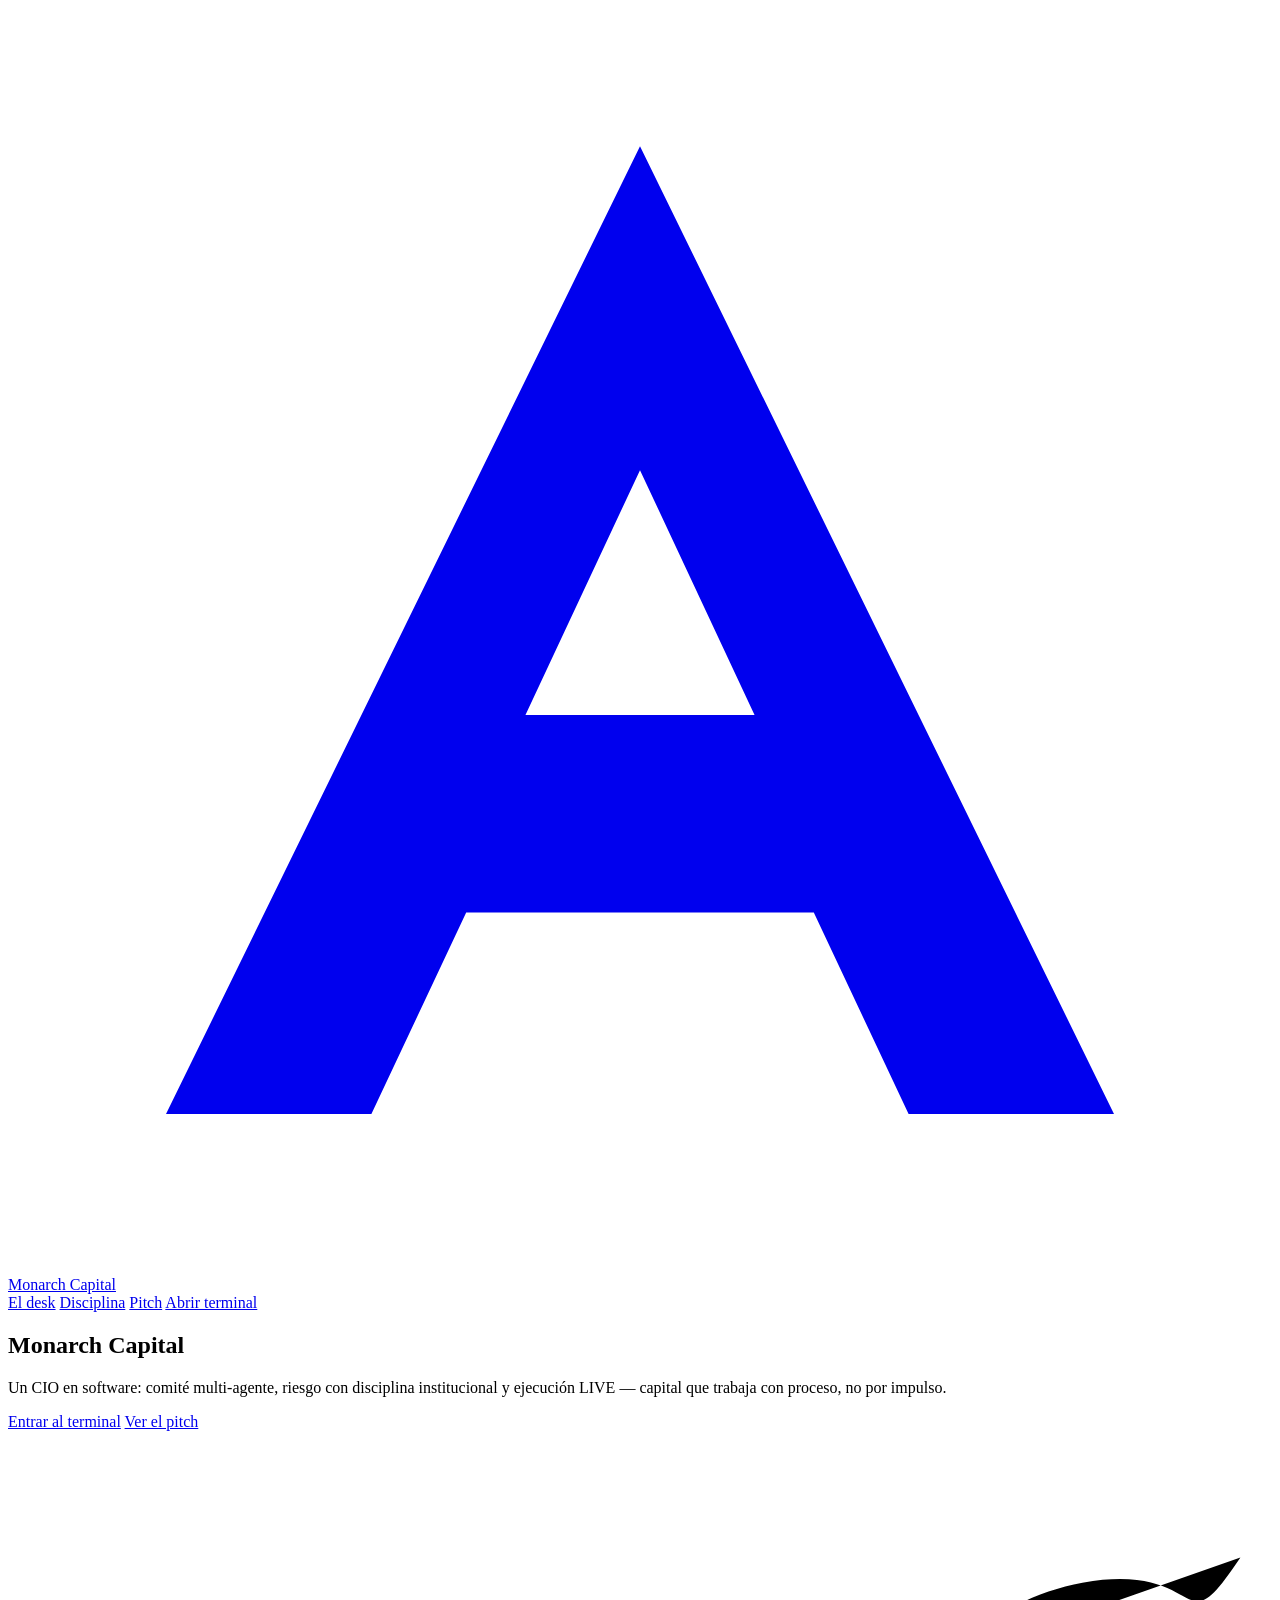
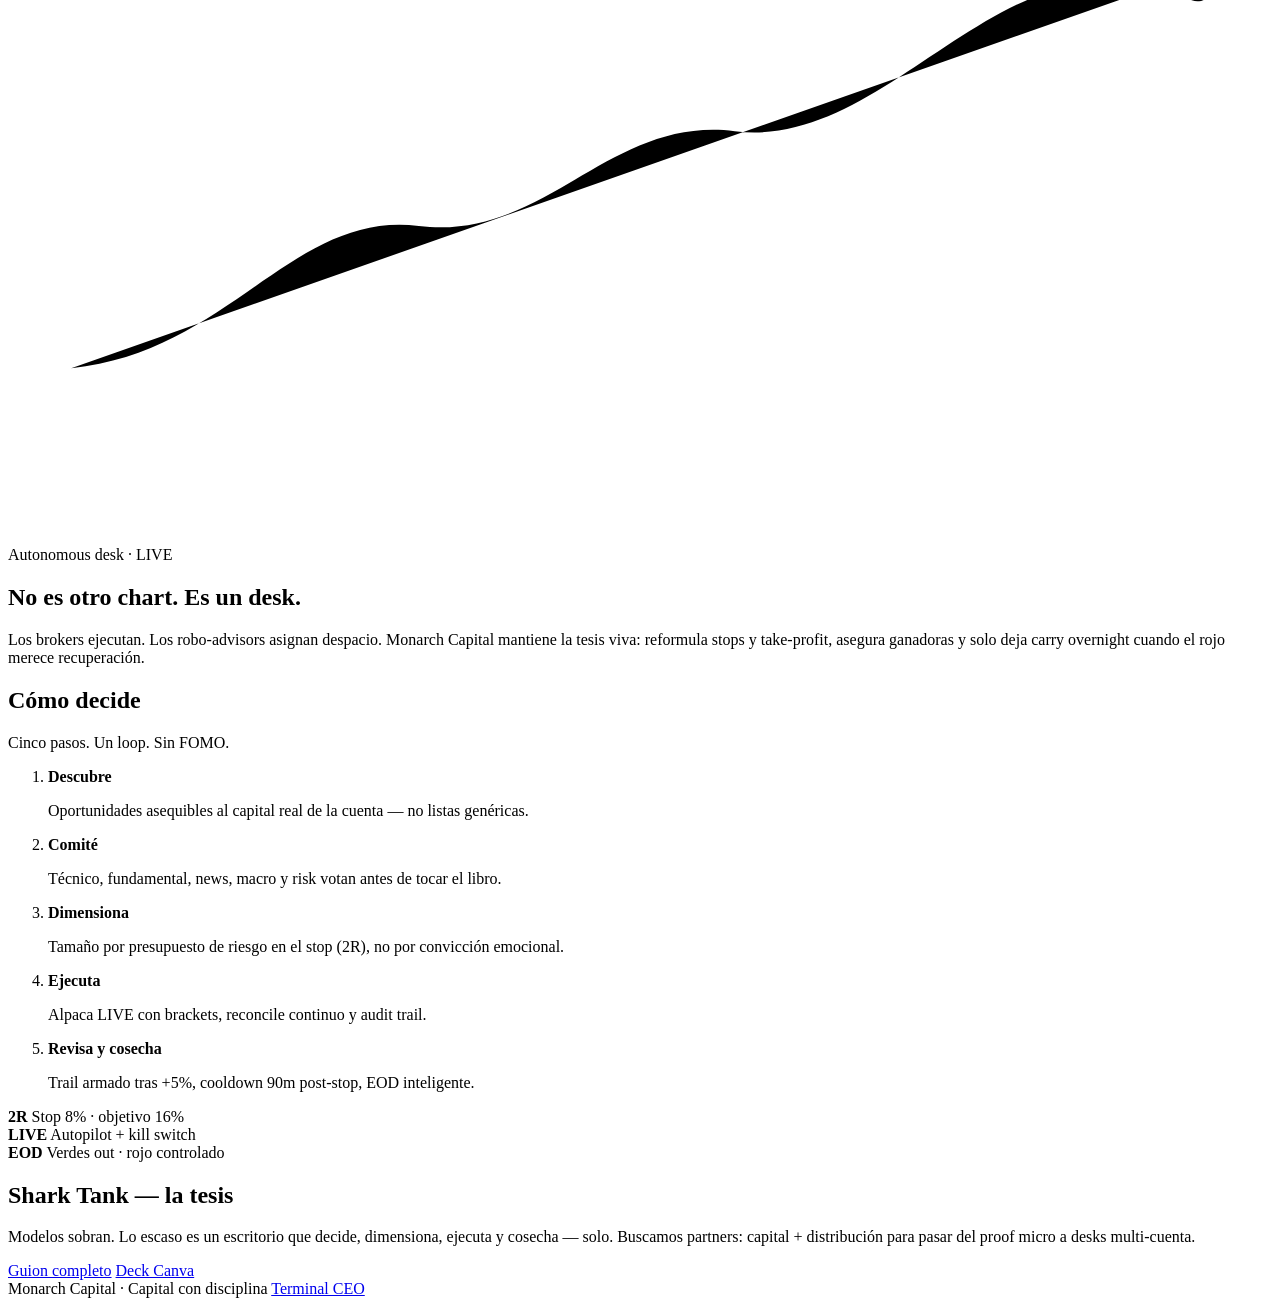
==== dashboard/landing.html @ baf84f5a "feat: rebrand to Monarch Capital + Shark Tank pitch surface Public landing at /, forest/champagne te" ====
<!DOCTYPE html>
<html lang="es">
<head>
  <meta charset="UTF-8" />
  <meta name="viewport" content="width=device-width, initial-scale=1.0, viewport-fit=cover" />
  <meta name="theme-color" content="#08110E" />
  <meta name="description" content="Monarch Capital — escritorio de inversión autónomo con comité multi-agente, disciplina de riesgo y ejecución LIVE." />
  <title>Monarch Capital</title>
  <link rel="icon" href="/dashboard/static/icon.svg" type="image/svg+xml" />
  <link rel="preconnect" href="https://fonts.googleapis.com" />
  <link rel="preconnect" href="https://fonts.gstatic.com" crossorigin />
  <link href="https://fonts.googleapis.com/css2?family=Fraunces:ital,opsz,wght@0,9..144,400;0,9..144,500;1,9..144,300;1,9..144,500&family=Outfit:wght@300;400;500;600&display=swap" rel="stylesheet" />
  <link rel="stylesheet" href="/dashboard/static/landing.css" />
</head>
<body>
  <div class="atmosphere" aria-hidden="true"></div>

  <div class="shell">
    <header class="nav">
      <a class="nav-brand" href="/">
        <svg class="mark" viewBox="0 0 32 32" aria-hidden="true">
          <path fill="currentColor" d="M16 3.5 4 28h5.2l2.4-5.1h8.8L22.8 28H28L16 3.5zm0 8.2 2.9 6.2h-5.8L16 11.7z"/>
        </svg>
        <span class="wordmark">Monarch Capital</span>
      </a>
      <nav class="nav-links">
        <a href="#desk">El desk</a>
        <a href="#discipline">Disciplina</a>
        <a href="#ask">Pitch</a>
        <a class="nav-cta" href="/dashboard">Abrir terminal</a>
      </nav>
    </header>

    <section class="hero">
      <div class="hero-copy">
        <h1 class="brand-hero">Monarch <span>Capital</span></h1>
        <p class="hero-line">
          Un CIO en software: comité multi-agente, riesgo con disciplina institucional
          y ejecución LIVE — capital que trabaja con proceso, no por impulso.
        </p>
        <div class="cta-row">
          <a class="btn btn-primary" href="/dashboard">Entrar al terminal</a>
          <a class="btn btn-ghost" href="#ask">Ver el pitch</a>
        </div>
      </div>
      <div class="hero-visual" aria-hidden="true">
        <div class="orb orb-a"></div>
        <div class="orb orb-b"></div>
        <div class="chart-plane">
          <svg viewBox="0 0 400 220" preserveAspectRatio="none">
            <path d="M20 170 C70 165, 90 120, 130 125 S190 90, 230 95 S300 55, 340 48 S370 70, 390 40" />
          </svg>
          <p class="plane-caption">Autonomous desk · LIVE</p>
        </div>
      </div>
    </section>

    <section class="section" id="desk">
      <h2>No es otro chart. Es un desk.</h2>
      <p class="section-lead">
        Los brokers ejecutan. Los robo-advisors asignan despacio.
        Monarch Capital mantiene la tesis viva: reformula stops y take-profit,
        asegura ganadoras y solo deja carry overnight cuando el rojo merece recuperación.
      </p>
    </section>

    <section class="section section-wide" id="discipline">
      <h2>Cómo decide</h2>
      <p class="section-lead">Cinco pasos. Un loop. Sin FOMO.</p>
      <ol class="pillar-list">
        <li>
          <strong>Descubre</strong>
          <p>Oportunidades asequibles al capital real de la cuenta — no listas genéricas.</p>
        </li>
        <li>
          <strong>Comité</strong>
          <p>Técnico, fundamental, news, macro y risk votan antes de tocar el libro.</p>
        </li>
        <li>
          <strong>Dimensiona</strong>
          <p>Tamaño por presupuesto de riesgo en el stop (2R), no por convicción emocional.</p>
        </li>
        <li>
          <strong>Ejecuta</strong>
          <p>Alpaca LIVE con brackets, reconcile continuo y audit trail.</p>
        </li>
        <li>
          <strong>Revisa y cosecha</strong>
          <p>Trail armado tras +5%, cooldown 90m post-stop, EOD inteligente.</p>
        </li>
      </ol>
      <div class="proof-strip">
        <div>
          <strong>2R</strong>
          <span>Stop 8% · objetivo 16%</span>
        </div>
        <div>
          <strong>LIVE</strong>
          <span>Autopilot + kill switch</span>
        </div>
        <div>
          <strong>EOD</strong>
          <span>Verdes out · rojo controlado</span>
        </div>
      </div>
    </section>

    <section class="section pitch-block" id="ask">
      <h2>Shark Tank — la tesis</h2>
      <p>
        Modelos sobran. Lo escaso es un escritorio que decide, dimensiona, ejecuta y cosecha — solo.
        Buscamos partners: capital + distribución para pasar del proof micro a desks multi-cuenta.
      </p>
      <div class="cta-row">
        <a class="btn btn-primary" href="/dashboard/static/pitch/MONARCH_CAPITAL_SHARK_TANK.md" target="_blank" rel="noopener">Guion completo</a>
        <a class="btn btn-ghost" href="https://www.canva.com/d/AP29U3Sbgpv5tIZ" target="_blank" rel="noopener">Deck Canva</a>
      </div>
    </section>

    <footer class="site-footer">
      <span>Monarch Capital · Capital con disciplina</span>
      <a href="/dashboard">Terminal CEO</a>
    </footer>
  </div>
</body>
</html>
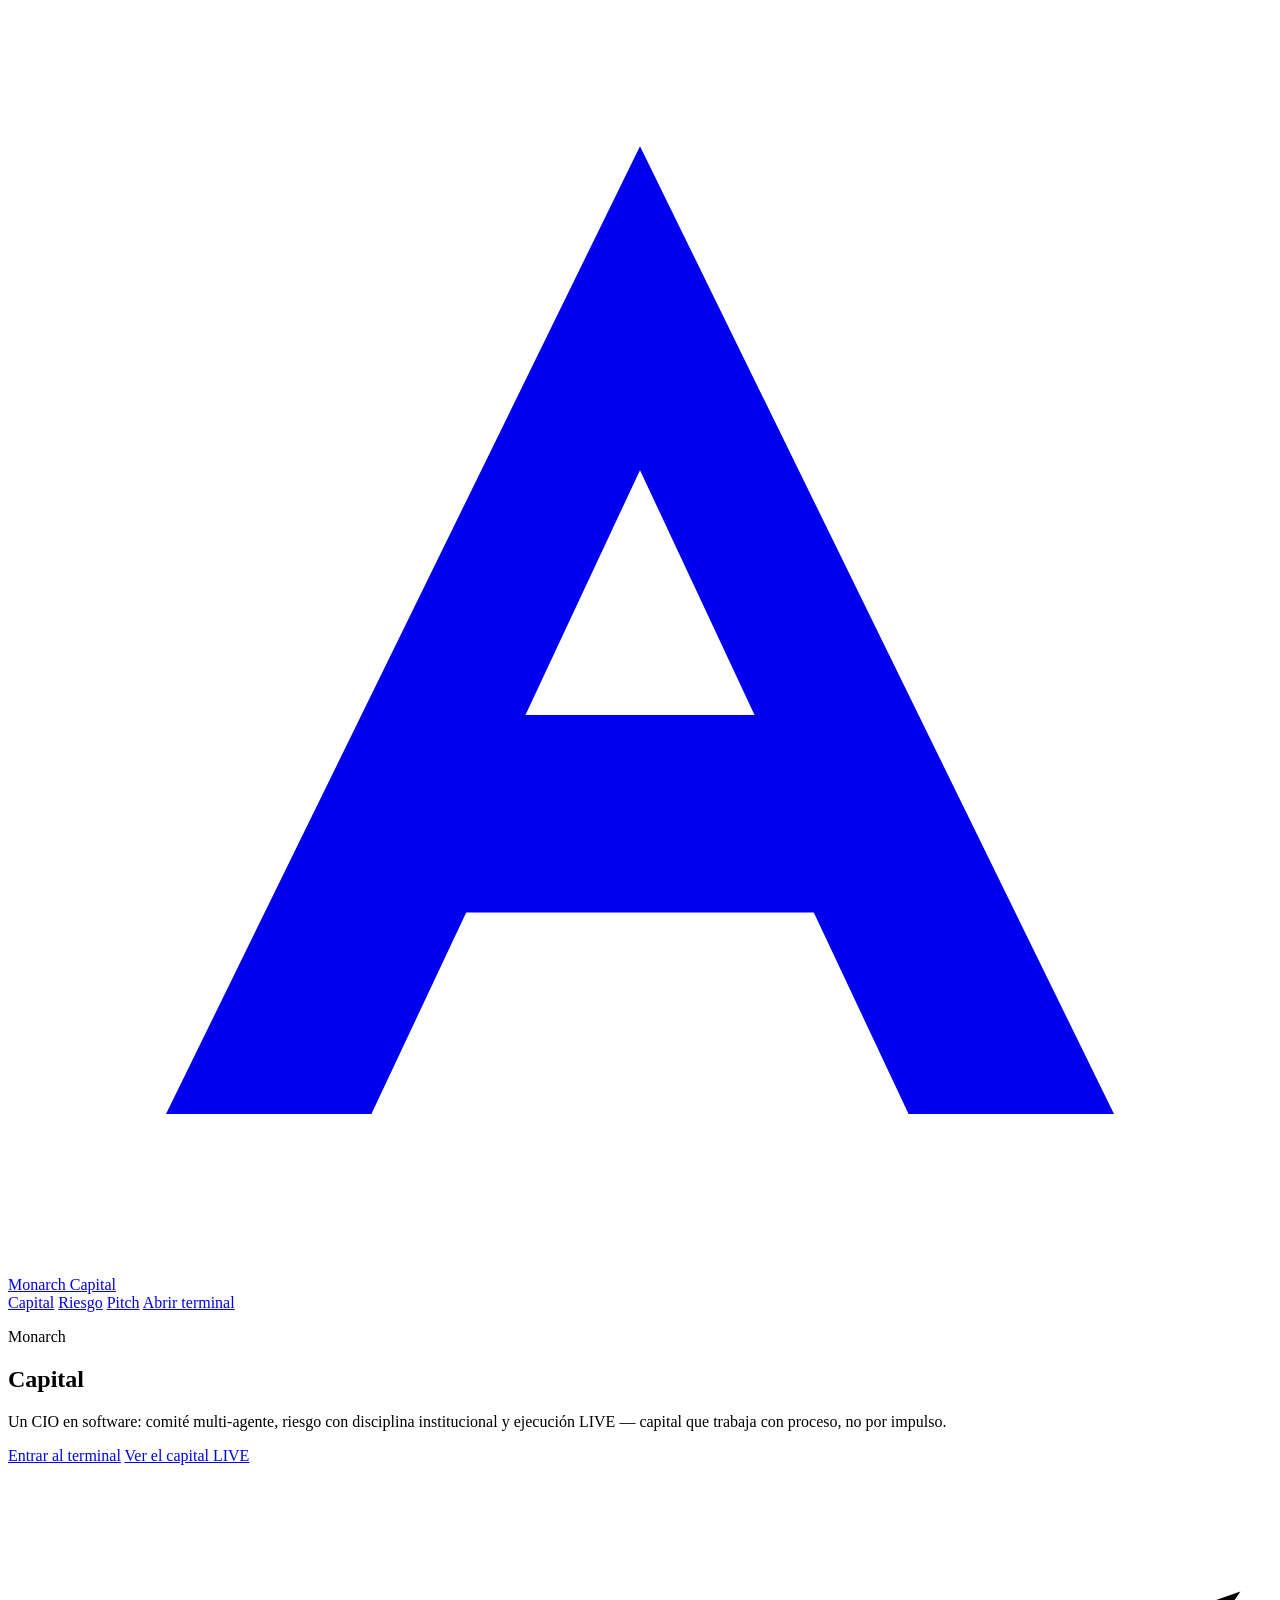
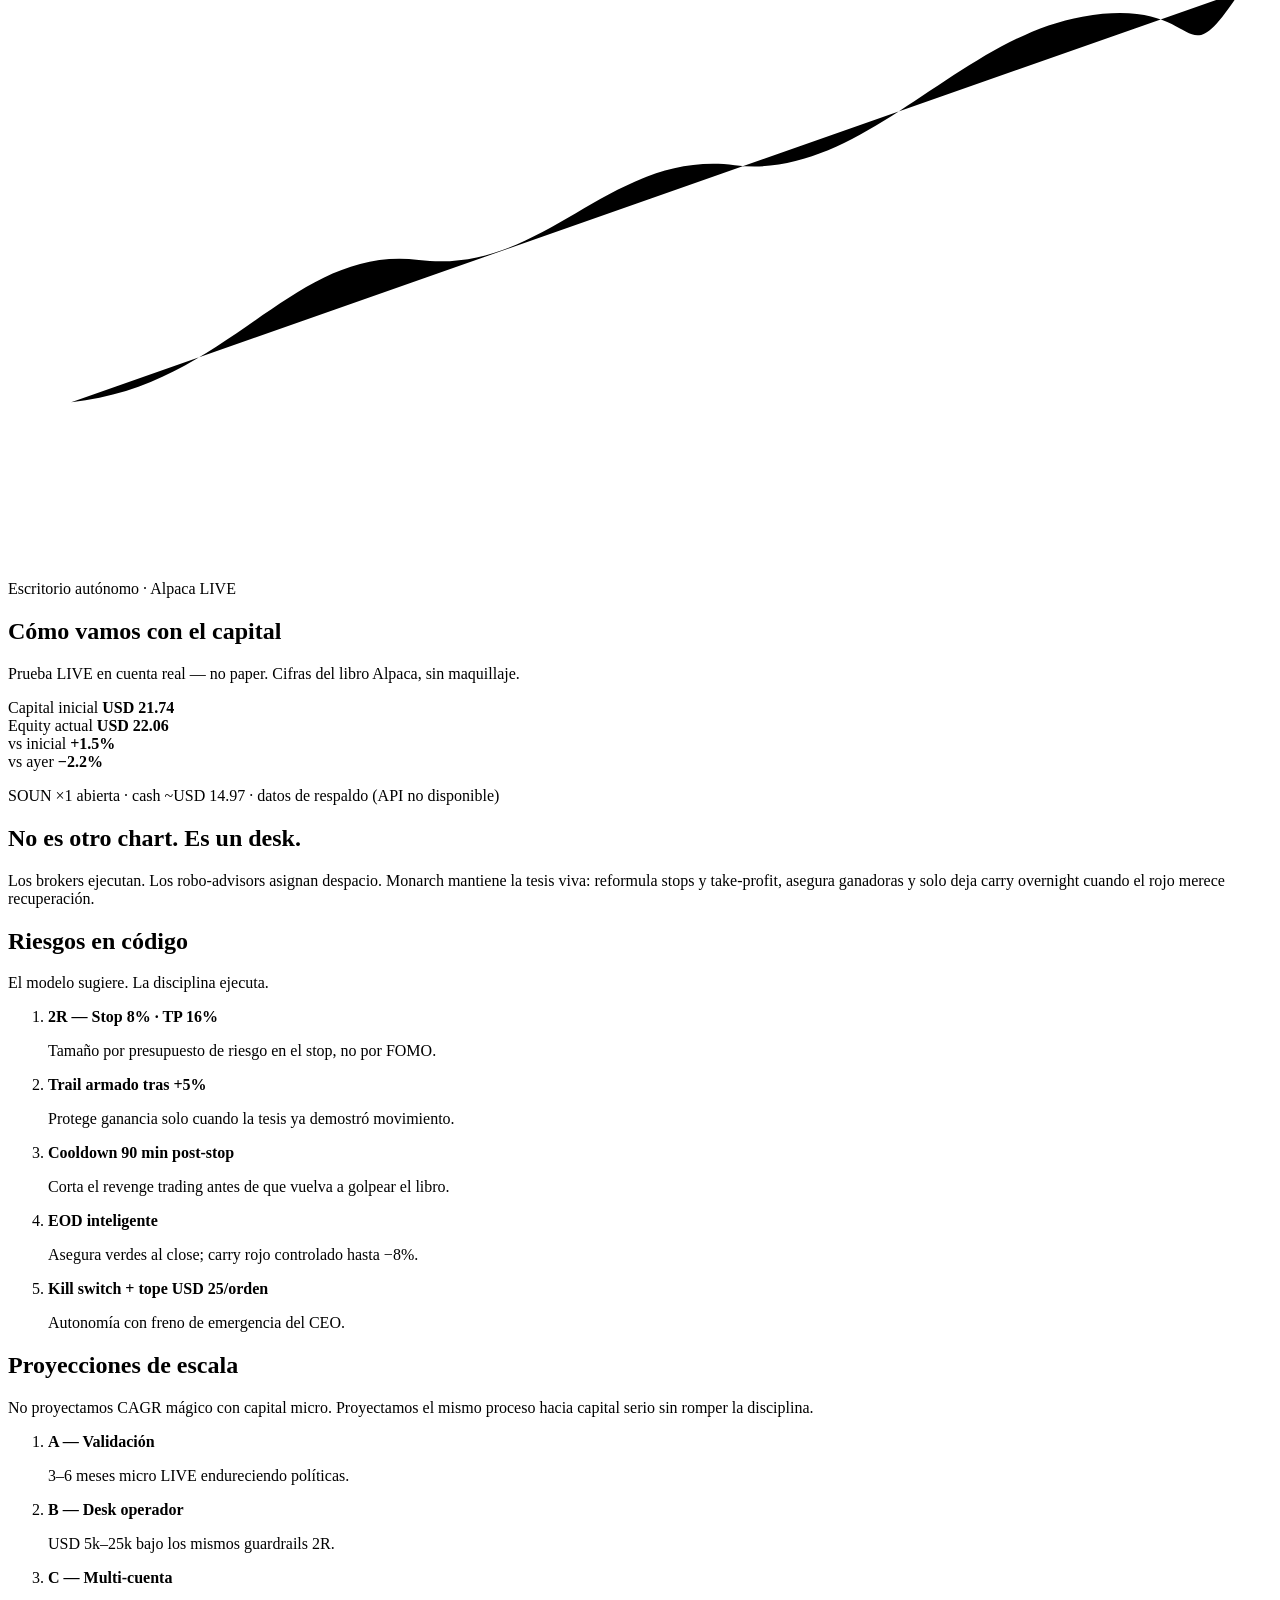
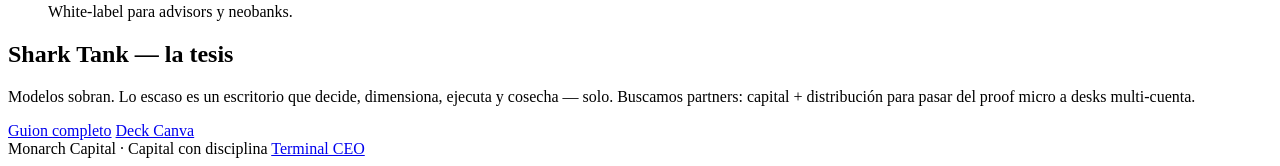
==== commit c3456e3e: "feat: pitch ES con capital LIVE + landing visión institucional Guion Shark Tank con métricas Alpaca " ====
--- a/dashboard/landing.html
+++ b/dashboard/landing.html
@@ -4,7 +4,7 @@
   <meta charset="UTF-8" />
   <meta name="viewport" content="width=device-width, initial-scale=1.0, viewport-fit=cover" />
   <meta name="theme-color" content="#08110E" />
-  <meta name="description" content="Monarch Capital — escritorio de inversión autónomo con comité multi-agente, disciplina de riesgo y ejecución LIVE." />
+  <meta name="description" content="Monarch Capital — escritorio de inversión autónomo. Comité multi-agente, disciplina 2R y ejecución LIVE." />
   <title>Monarch Capital</title>
   <link rel="icon" href="/dashboard/static/icon.svg" type="image/svg+xml" />
   <link rel="preconnect" href="https://fonts.googleapis.com" />
@@ -24,8 +24,8 @@
         <span class="wordmark">Monarch Capital</span>
       </a>
       <nav class="nav-links">
-        <a href="#desk">El desk</a>
-        <a href="#discipline">Disciplina</a>
+        <a href="#capital">Capital</a>
+        <a href="#riesgo">Riesgo</a>
         <a href="#ask">Pitch</a>
         <a class="nav-cta" href="/dashboard">Abrir terminal</a>
       </nav>
@@ -33,76 +33,112 @@
 
     <section class="hero">
       <div class="hero-copy">
-        <h1 class="brand-hero">Monarch <span>Capital</span></h1>
+        <p class="brand-kicker">Monarch</p>
+        <h1 class="brand-hero">Capital</h1>
         <p class="hero-line">
           Un CIO en software: comité multi-agente, riesgo con disciplina institucional
           y ejecución LIVE — capital que trabaja con proceso, no por impulso.
         </p>
         <div class="cta-row">
           <a class="btn btn-primary" href="/dashboard">Entrar al terminal</a>
-          <a class="btn btn-ghost" href="#ask">Ver el pitch</a>
+          <a class="btn btn-ghost" href="#capital">Ver el capital LIVE</a>
         </div>
       </div>
       <div class="hero-visual" aria-hidden="true">
         <div class="orb orb-a"></div>
         <div class="orb orb-b"></div>
-        <div class="chart-plane">
-          <svg viewBox="0 0 400 220" preserveAspectRatio="none">
+        <div class="desk-plane">
+          <div class="desk-glow"></div>
+          <svg class="desk-chart" viewBox="0 0 400 220" preserveAspectRatio="none">
             <path d="M20 170 C70 165, 90 120, 130 125 S190 90, 230 95 S300 55, 340 48 S370 70, 390 40" />
           </svg>
-          <p class="plane-caption">Autonomous desk · LIVE</p>
-        </div>
-      </div>
+          <p class="plane-caption">Escritorio autónomo · Alpaca LIVE</p>
+        </div>
+      </div>
+    </section>
+
+    <section class="section section-wide" id="capital">
+      <h2>Cómo vamos con el capital</h2>
+      <p class="section-lead">
+        Prueba LIVE en cuenta real — no paper. Cifras del libro Alpaca, sin maquillaje.
+      </p>
+      <div class="kpi-grid" id="kpi-grid">
+        <div class="kpi">
+          <span class="kpi-label">Capital inicial</span>
+          <strong class="kpi-value" id="kpi-initial">USD 21.74</strong>
+        </div>
+        <div class="kpi">
+          <span class="kpi-label">Equity actual</span>
+          <strong class="kpi-value" id="kpi-equity">—</strong>
+        </div>
+        <div class="kpi">
+          <span class="kpi-label">vs inicial</span>
+          <strong class="kpi-value" id="kpi-ret">—</strong>
+        </div>
+        <div class="kpi">
+          <span class="kpi-label">vs ayer</span>
+          <strong class="kpi-value" id="kpi-day">—</strong>
+        </div>
+      </div>
+      <p class="capital-note" id="capital-note">Cargando estado LIVE…</p>
     </section>
 
     <section class="section" id="desk">
       <h2>No es otro chart. Es un desk.</h2>
       <p class="section-lead">
         Los brokers ejecutan. Los robo-advisors asignan despacio.
-        Monarch Capital mantiene la tesis viva: reformula stops y take-profit,
+        Monarch mantiene la tesis viva: reformula stops y take-profit,
         asegura ganadoras y solo deja carry overnight cuando el rojo merece recuperación.
       </p>
     </section>
 
-    <section class="section section-wide" id="discipline">
-      <h2>Cómo decide</h2>
-      <p class="section-lead">Cinco pasos. Un loop. Sin FOMO.</p>
+    <section class="section section-wide" id="riesgo">
+      <h2>Riesgos en código</h2>
+      <p class="section-lead">El modelo sugiere. La disciplina ejecuta.</p>
       <ol class="pillar-list">
         <li>
-          <strong>Descubre</strong>
-          <p>Oportunidades asequibles al capital real de la cuenta — no listas genéricas.</p>
-        </li>
-        <li>
-          <strong>Comité</strong>
-          <p>Técnico, fundamental, news, macro y risk votan antes de tocar el libro.</p>
-        </li>
-        <li>
-          <strong>Dimensiona</strong>
-          <p>Tamaño por presupuesto de riesgo en el stop (2R), no por convicción emocional.</p>
-        </li>
-        <li>
-          <strong>Ejecuta</strong>
-          <p>Alpaca LIVE con brackets, reconcile continuo y audit trail.</p>
-        </li>
-        <li>
-          <strong>Revisa y cosecha</strong>
-          <p>Trail armado tras +5%, cooldown 90m post-stop, EOD inteligente.</p>
+          <strong>2R — Stop 8% · TP 16%</strong>
+          <p>Tamaño por presupuesto de riesgo en el stop, no por FOMO.</p>
+        </li>
+        <li>
+          <strong>Trail armado tras +5%</strong>
+          <p>Protege ganancia solo cuando la tesis ya demostró movimiento.</p>
+        </li>
+        <li>
+          <strong>Cooldown 90 min post-stop</strong>
+          <p>Corta el revenge trading antes de que vuelva a golpear el libro.</p>
+        </li>
+        <li>
+          <strong>EOD inteligente</strong>
+          <p>Asegura verdes al close; carry rojo controlado hasta −8%.</p>
+        </li>
+        <li>
+          <strong>Kill switch + tope USD 25/orden</strong>
+          <p>Autonomía con freno de emergencia del CEO.</p>
         </li>
       </ol>
-      <div class="proof-strip">
-        <div>
-          <strong>2R</strong>
-          <span>Stop 8% · objetivo 16%</span>
-        </div>
-        <div>
-          <strong>LIVE</strong>
-          <span>Autopilot + kill switch</span>
-        </div>
-        <div>
-          <strong>EOD</strong>
-          <span>Verdes out · rojo controlado</span>
-        </div>
-      </div>
+    </section>
+
+    <section class="section" id="proyecciones">
+      <h2>Proyecciones de escala</h2>
+      <p class="section-lead">
+        No proyectamos CAGR mágico con capital micro. Proyectamos el mismo proceso
+        hacia capital serio sin romper la disciplina.
+      </p>
+      <ol class="pillar-list">
+        <li>
+          <strong>A — Validación</strong>
+          <p>3–6 meses micro LIVE endureciendo políticas.</p>
+        </li>
+        <li>
+          <strong>B — Desk operador</strong>
+          <p>USD 5k–25k bajo los mismos guardrails 2R.</p>
+        </li>
+        <li>
+          <strong>C — Multi-cuenta</strong>
+          <p>White-label para advisors y neobanks.</p>
+        </li>
+      </ol>
     </section>
 
     <section class="section pitch-block" id="ask">
@@ -113,7 +149,7 @@
       </p>
       <div class="cta-row">
         <a class="btn btn-primary" href="/dashboard/static/pitch/MONARCH_CAPITAL_SHARK_TANK.md" target="_blank" rel="noopener">Guion completo</a>
-        <a class="btn btn-ghost" href="https://www.canva.com/d/AP29U3Sbgpv5tIZ" target="_blank" rel="noopener">Deck Canva</a>
+        <a class="btn btn-ghost" href="https://www.canva.com/d/Okhpj0q7BYqRTFM" target="_blank" rel="noopener">Deck Canva</a>
       </div>
     </section>
 
@@ -122,5 +158,50 @@
       <a href="/dashboard">Terminal CEO</a>
     </footer>
   </div>
+
+  <script>
+    (async () => {
+      const initial = 21.74;
+      const fmt = (n) => `USD ${n.toFixed(2)}`;
+      const pct = (n) => `${n >= 0 ? "+" : ""}${n.toFixed(1)}%`;
+      try {
+        const [acct, ports, pos] = await Promise.all([
+          fetch("/api/v1/broker/account").then((r) => r.json()),
+          fetch("/api/v1/portfolios").then((r) => r.json()),
+          fetch("/api/v1/broker/positions").then((r) => r.json()),
+        ]);
+        const equity = Number(acct.equity ?? acct.portfolio_value ?? 0);
+        const last = Number(acct.raw?.last_equity ?? equity);
+        const cash = Number(acct.cash ?? 0);
+        const bookInit = Number(ports?.[0]?.initial_capital ?? initial);
+        const ret = bookInit > 0 ? ((equity - bookInit) / bookInit) * 100 : 0;
+        const day = last > 0 ? ((equity - last) / last) * 100 : 0;
+        const p = Array.isArray(pos) && pos[0] ? pos[0] : null;
+
+        document.getElementById("kpi-initial").textContent = fmt(bookInit);
+        document.getElementById("kpi-equity").textContent = fmt(equity);
+        const retEl = document.getElementById("kpi-ret");
+        retEl.textContent = pct(ret);
+        retEl.classList.toggle("up", ret >= 0);
+        retEl.classList.toggle("down", ret < 0);
+        const dayEl = document.getElementById("kpi-day");
+        dayEl.textContent = pct(day);
+        dayEl.classList.toggle("up", day >= 0);
+        dayEl.classList.toggle("down", day < 0);
+
+        const posLine = p
+          ? `Posición: ${p.symbol} ×${p.qty} · mark $${Number(p.current_price).toFixed(2)} (${pct(Number(p.unrealized_plpc) * 100)}) · cash ${fmt(cash)}`
+          : `Sin posición abierta · cash ${fmt(cash)}`;
+        document.getElementById("capital-note").textContent =
+          `Alpaca LIVE · autonomía ON · ${posLine}`;
+      } catch {
+        document.getElementById("kpi-equity").textContent = "USD 22.06";
+        document.getElementById("kpi-ret").textContent = "+1.5%";
+        document.getElementById("kpi-day").textContent = "−2.2%";
+        document.getElementById("capital-note").textContent =
+          "SOUN ×1 abierta · cash ~USD 14.97 · datos de respaldo (API no disponible)";
+      }
+    })();
+  </script>
 </body>
 </html>
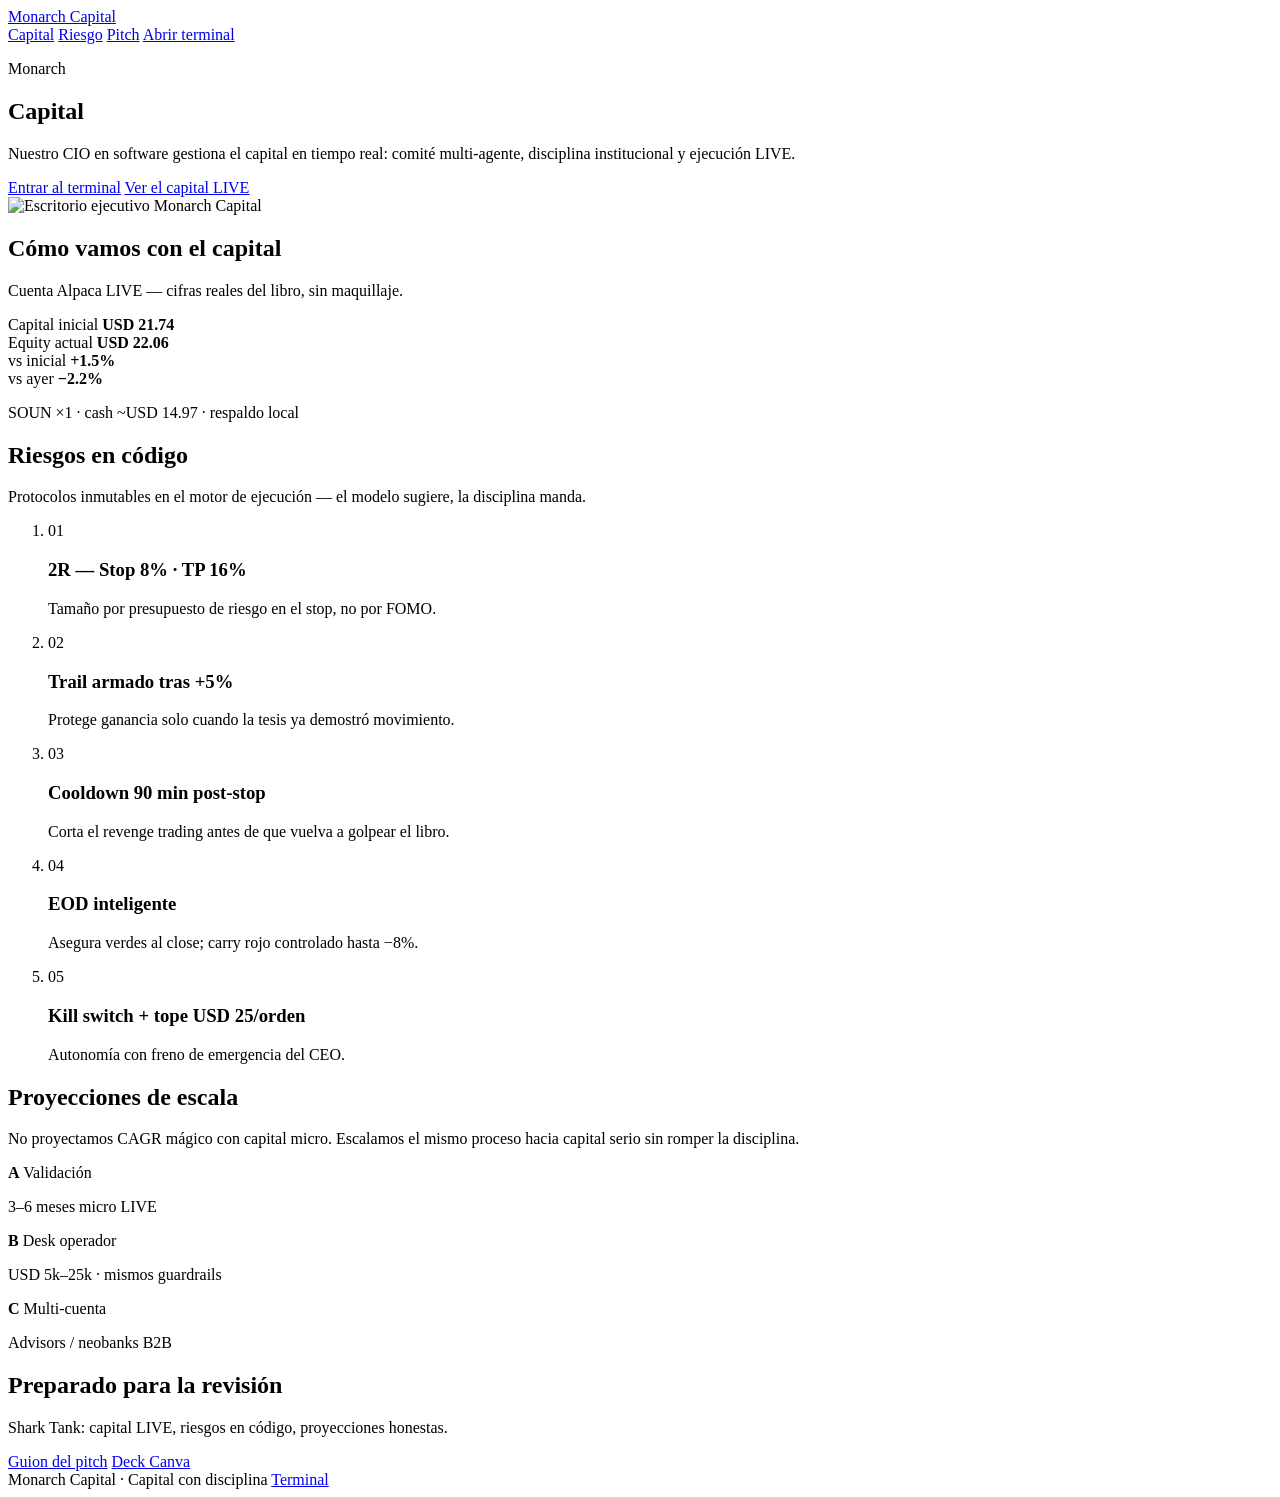
==== commit fc6fae91: "feat: integrate Stitch landing visual for Monarch Capital Apply Stitch design system (Playfair/Outfi" ====
--- a/dashboard/landing.html
+++ b/dashboard/landing.html
@@ -9,112 +9,106 @@
   <link rel="icon" href="/dashboard/static/icon.svg" type="image/svg+xml" />
   <link rel="preconnect" href="https://fonts.googleapis.com" />
   <link rel="preconnect" href="https://fonts.gstatic.com" crossorigin />
-  <link href="https://fonts.googleapis.com/css2?family=Fraunces:ital,opsz,wght@0,9..144,400;0,9..144,500;1,9..144,300;1,9..144,500&family=Outfit:wght@300;400;500;600&display=swap" rel="stylesheet" />
+  <link href="https://fonts.googleapis.com/css2?family=Playfair+Display:ital,wght@0,500;0,600;1,500&family=Outfit:wght@300;400;500;600&display=swap" rel="stylesheet" />
   <link rel="stylesheet" href="/dashboard/static/landing.css" />
 </head>
 <body>
-  <div class="atmosphere" aria-hidden="true"></div>
+  <div class="grain" aria-hidden="true"></div>
 
-  <div class="shell">
-    <header class="nav">
-      <a class="nav-brand" href="/">
-        <svg class="mark" viewBox="0 0 32 32" aria-hidden="true">
-          <path fill="currentColor" d="M16 3.5 4 28h5.2l2.4-5.1h8.8L22.8 28H28L16 3.5zm0 8.2 2.9 6.2h-5.8L16 11.7z"/>
-        </svg>
-        <span class="wordmark">Monarch Capital</span>
-      </a>
-      <nav class="nav-links">
-        <a href="#capital">Capital</a>
-        <a href="#riesgo">Riesgo</a>
-        <a href="#ask">Pitch</a>
-        <a class="nav-cta" href="/dashboard">Abrir terminal</a>
-      </nav>
-    </header>
+  <nav class="topnav">
+    <a class="nav-brand" href="/">Monarch Capital</a>
+    <div class="nav-links">
+      <a href="#capital">Capital</a>
+      <a href="#riesgo">Riesgo</a>
+      <a href="#ask">Pitch</a>
+      <a class="nav-cta" href="/dashboard">Abrir terminal</a>
+    </div>
+  </nav>
 
+  <main class="page">
     <section class="hero">
       <div class="hero-copy">
         <p class="brand-kicker">Monarch</p>
         <h1 class="brand-hero">Capital</h1>
         <p class="hero-line">
-          Un CIO en software: comité multi-agente, riesgo con disciplina institucional
-          y ejecución LIVE — capital que trabaja con proceso, no por impulso.
+          Nuestro CIO en software gestiona el capital en tiempo real:
+          comité multi-agente, disciplina institucional y ejecución LIVE.
         </p>
         <div class="cta-row">
           <a class="btn btn-primary" href="/dashboard">Entrar al terminal</a>
           <a class="btn btn-ghost" href="#capital">Ver el capital LIVE</a>
         </div>
       </div>
-      <div class="hero-visual" aria-hidden="true">
-        <div class="orb orb-a"></div>
-        <div class="orb orb-b"></div>
-        <div class="desk-plane">
-          <div class="desk-glow"></div>
-          <svg class="desk-chart" viewBox="0 0 400 220" preserveAspectRatio="none">
-            <path d="M20 170 C70 165, 90 120, 130 125 S190 90, 230 95 S300 55, 340 48 S370 70, 390 40" />
-          </svg>
-          <p class="plane-caption">Escritorio autónomo · Alpaca LIVE</p>
-        </div>
+      <div class="hero-media">
+        <img src="/dashboard/static/assets/hero-desk.jpg" alt="Escritorio ejecutivo Monarch Capital" width="1024" height="572" />
+        <div class="hero-media-fade" aria-hidden="true"></div>
       </div>
     </section>
 
-    <section class="section section-wide" id="capital">
+    <section class="section" id="capital">
       <h2>Cómo vamos con el capital</h2>
-      <p class="section-lead">
-        Prueba LIVE en cuenta real — no paper. Cifras del libro Alpaca, sin maquillaje.
-      </p>
-      <div class="kpi-grid" id="kpi-grid">
-        <div class="kpi">
-          <span class="kpi-label">Capital inicial</span>
-          <strong class="kpi-value" id="kpi-initial">USD 21.74</strong>
+      <p class="section-lead">Cuenta Alpaca LIVE — cifras reales del libro, sin maquillaje.</p>
+      <div class="kpi-rows">
+        <div class="kpi-row">
+          <span>Capital inicial</span>
+          <strong id="kpi-initial">USD 21.74</strong>
         </div>
-        <div class="kpi">
-          <span class="kpi-label">Equity actual</span>
-          <strong class="kpi-value" id="kpi-equity">—</strong>
+        <div class="kpi-row accent">
+          <span>Equity actual</span>
+          <strong id="kpi-equity">—</strong>
         </div>
-        <div class="kpi">
-          <span class="kpi-label">vs inicial</span>
-          <strong class="kpi-value" id="kpi-ret">—</strong>
+        <div class="kpi-row">
+          <span>vs inicial</span>
+          <strong id="kpi-ret">—</strong>
         </div>
-        <div class="kpi">
-          <span class="kpi-label">vs ayer</span>
-          <strong class="kpi-value" id="kpi-day">—</strong>
+        <div class="kpi-row">
+          <span>vs ayer</span>
+          <strong id="kpi-day">—</strong>
         </div>
       </div>
       <p class="capital-note" id="capital-note">Cargando estado LIVE…</p>
     </section>
 
-    <section class="section" id="desk">
-      <h2>No es otro chart. Es un desk.</h2>
-      <p class="section-lead">
-        Los brokers ejecutan. Los robo-advisors asignan despacio.
-        Monarch mantiene la tesis viva: reformula stops y take-profit,
-        asegura ganadoras y solo deja carry overnight cuando el rojo merece recuperación.
-      </p>
-    </section>
-
-    <section class="section section-wide" id="riesgo">
-      <h2>Riesgos en código</h2>
-      <p class="section-lead">El modelo sugiere. La disciplina ejecuta.</p>
-      <ol class="pillar-list">
+    <section class="section risk" id="riesgo">
+      <div class="risk-intro">
+        <h2>Riesgos en código</h2>
+        <p>Protocolos inmutables en el motor de ejecución — el modelo sugiere, la disciplina manda.</p>
+      </div>
+      <ol class="risk-list">
         <li>
-          <strong>2R — Stop 8% · TP 16%</strong>
-          <p>Tamaño por presupuesto de riesgo en el stop, no por FOMO.</p>
+          <span class="num">01</span>
+          <div>
+            <h3>2R — Stop 8% · TP 16%</h3>
+            <p>Tamaño por presupuesto de riesgo en el stop, no por FOMO.</p>
+          </div>
         </li>
         <li>
-          <strong>Trail armado tras +5%</strong>
-          <p>Protege ganancia solo cuando la tesis ya demostró movimiento.</p>
+          <span class="num">02</span>
+          <div>
+            <h3>Trail armado tras +5%</h3>
+            <p>Protege ganancia solo cuando la tesis ya demostró movimiento.</p>
+          </div>
         </li>
         <li>
-          <strong>Cooldown 90 min post-stop</strong>
-          <p>Corta el revenge trading antes de que vuelva a golpear el libro.</p>
+          <span class="num">03</span>
+          <div>
+            <h3>Cooldown 90 min post-stop</h3>
+            <p>Corta el revenge trading antes de que vuelva a golpear el libro.</p>
+          </div>
         </li>
         <li>
-          <strong>EOD inteligente</strong>
-          <p>Asegura verdes al close; carry rojo controlado hasta −8%.</p>
+          <span class="num">04</span>
+          <div>
+            <h3>EOD inteligente</h3>
+            <p>Asegura verdes al close; carry rojo controlado hasta −8%.</p>
+          </div>
         </li>
         <li>
-          <strong>Kill switch + tope USD 25/orden</strong>
-          <p>Autonomía con freno de emergencia del CEO.</p>
+          <span class="num">05</span>
+          <div>
+            <h3>Kill switch + tope USD 25/orden</h3>
+            <p>Autonomía con freno de emergencia del CEO.</p>
+          </div>
         </li>
       </ol>
     </section>
@@ -122,46 +116,45 @@
     <section class="section" id="proyecciones">
       <h2>Proyecciones de escala</h2>
       <p class="section-lead">
-        No proyectamos CAGR mágico con capital micro. Proyectamos el mismo proceso
+        No proyectamos CAGR mágico con capital micro. Escalamos el mismo proceso
         hacia capital serio sin romper la disciplina.
       </p>
-      <ol class="pillar-list">
-        <li>
-          <strong>A — Validación</strong>
-          <p>3–6 meses micro LIVE endureciendo políticas.</p>
-        </li>
-        <li>
-          <strong>B — Desk operador</strong>
-          <p>USD 5k–25k bajo los mismos guardrails 2R.</p>
-        </li>
-        <li>
-          <strong>C — Multi-cuenta</strong>
-          <p>White-label para advisors y neobanks.</p>
-        </li>
-      </ol>
+      <div class="scenarios">
+        <div class="scenario">
+          <strong>A</strong>
+          <span>Validación</span>
+          <p>3–6 meses micro LIVE</p>
+        </div>
+        <div class="scenario base">
+          <strong>B</strong>
+          <span>Desk operador</span>
+          <p>USD 5k–25k · mismos guardrails</p>
+        </div>
+        <div class="scenario">
+          <strong>C</strong>
+          <span>Multi-cuenta</span>
+          <p>Advisors / neobanks B2B</p>
+        </div>
+      </div>
     </section>
 
-    <section class="section pitch-block" id="ask">
-      <h2>Shark Tank — la tesis</h2>
-      <p>
-        Modelos sobran. Lo escaso es un escritorio que decide, dimensiona, ejecuta y cosecha — solo.
-        Buscamos partners: capital + distribución para pasar del proof micro a desks multi-cuenta.
-      </p>
-      <div class="cta-row">
-        <a class="btn btn-primary" href="/dashboard/static/pitch/MONARCH_CAPITAL_SHARK_TANK.md" target="_blank" rel="noopener">Guion completo</a>
+    <section class="pitch" id="ask">
+      <h2>Preparado para la revisión</h2>
+      <p>Shark Tank: capital LIVE, riesgos en código, proyecciones honestas.</p>
+      <div class="cta-row center">
+        <a class="btn btn-primary" href="/dashboard/static/pitch/MONARCH_CAPITAL_SHARK_TANK.md" target="_blank" rel="noopener">Guion del pitch</a>
         <a class="btn btn-ghost" href="https://www.canva.com/d/Okhpj0q7BYqRTFM" target="_blank" rel="noopener">Deck Canva</a>
       </div>
     </section>
+  </main>
 
-    <footer class="site-footer">
-      <span>Monarch Capital · Capital con disciplina</span>
-      <a href="/dashboard">Terminal CEO</a>
-    </footer>
-  </div>
+  <footer class="foot">
+    <span>Monarch Capital · Capital con disciplina</span>
+    <a href="/dashboard">Terminal</a>
+  </footer>
 
   <script>
     (async () => {
-      const initial = 21.74;
       const fmt = (n) => `USD ${n.toFixed(2)}`;
       const pct = (n) => `${n >= 0 ? "+" : ""}${n.toFixed(1)}%`;
       try {
@@ -173,7 +166,7 @@
         const equity = Number(acct.equity ?? acct.portfolio_value ?? 0);
         const last = Number(acct.raw?.last_equity ?? equity);
         const cash = Number(acct.cash ?? 0);
-        const bookInit = Number(ports?.[0]?.initial_capital ?? initial);
+        const bookInit = Number(ports?.[0]?.initial_capital ?? 21.74);
         const ret = bookInit > 0 ? ((equity - bookInit) / bookInit) * 100 : 0;
         const day = last > 0 ? ((equity - last) / last) * 100 : 0;
         const p = Array.isArray(pos) && pos[0] ? pos[0] : null;
@@ -189,17 +182,15 @@
         dayEl.classList.toggle("up", day >= 0);
         dayEl.classList.toggle("down", day < 0);
 
-        const posLine = p
-          ? `Posición: ${p.symbol} ×${p.qty} · mark $${Number(p.current_price).toFixed(2)} (${pct(Number(p.unrealized_plpc) * 100)}) · cash ${fmt(cash)}`
-          : `Sin posición abierta · cash ${fmt(cash)}`;
-        document.getElementById("capital-note").textContent =
-          `Alpaca LIVE · autonomía ON · ${posLine}`;
+        document.getElementById("capital-note").textContent = p
+          ? `LIVE · ${p.symbol} ×${p.qty} · mark $${Number(p.current_price).toFixed(2)} (${pct(Number(p.unrealized_plpc) * 100)}) · cash ${fmt(cash)}`
+          : `LIVE · sin posición · cash ${fmt(cash)}`;
       } catch {
         document.getElementById("kpi-equity").textContent = "USD 22.06";
         document.getElementById("kpi-ret").textContent = "+1.5%";
         document.getElementById("kpi-day").textContent = "−2.2%";
         document.getElementById("capital-note").textContent =
-          "SOUN ×1 abierta · cash ~USD 14.97 · datos de respaldo (API no disponible)";
+          "SOUN ×1 · cash ~USD 14.97 · respaldo local";
       }
     })();
   </script>
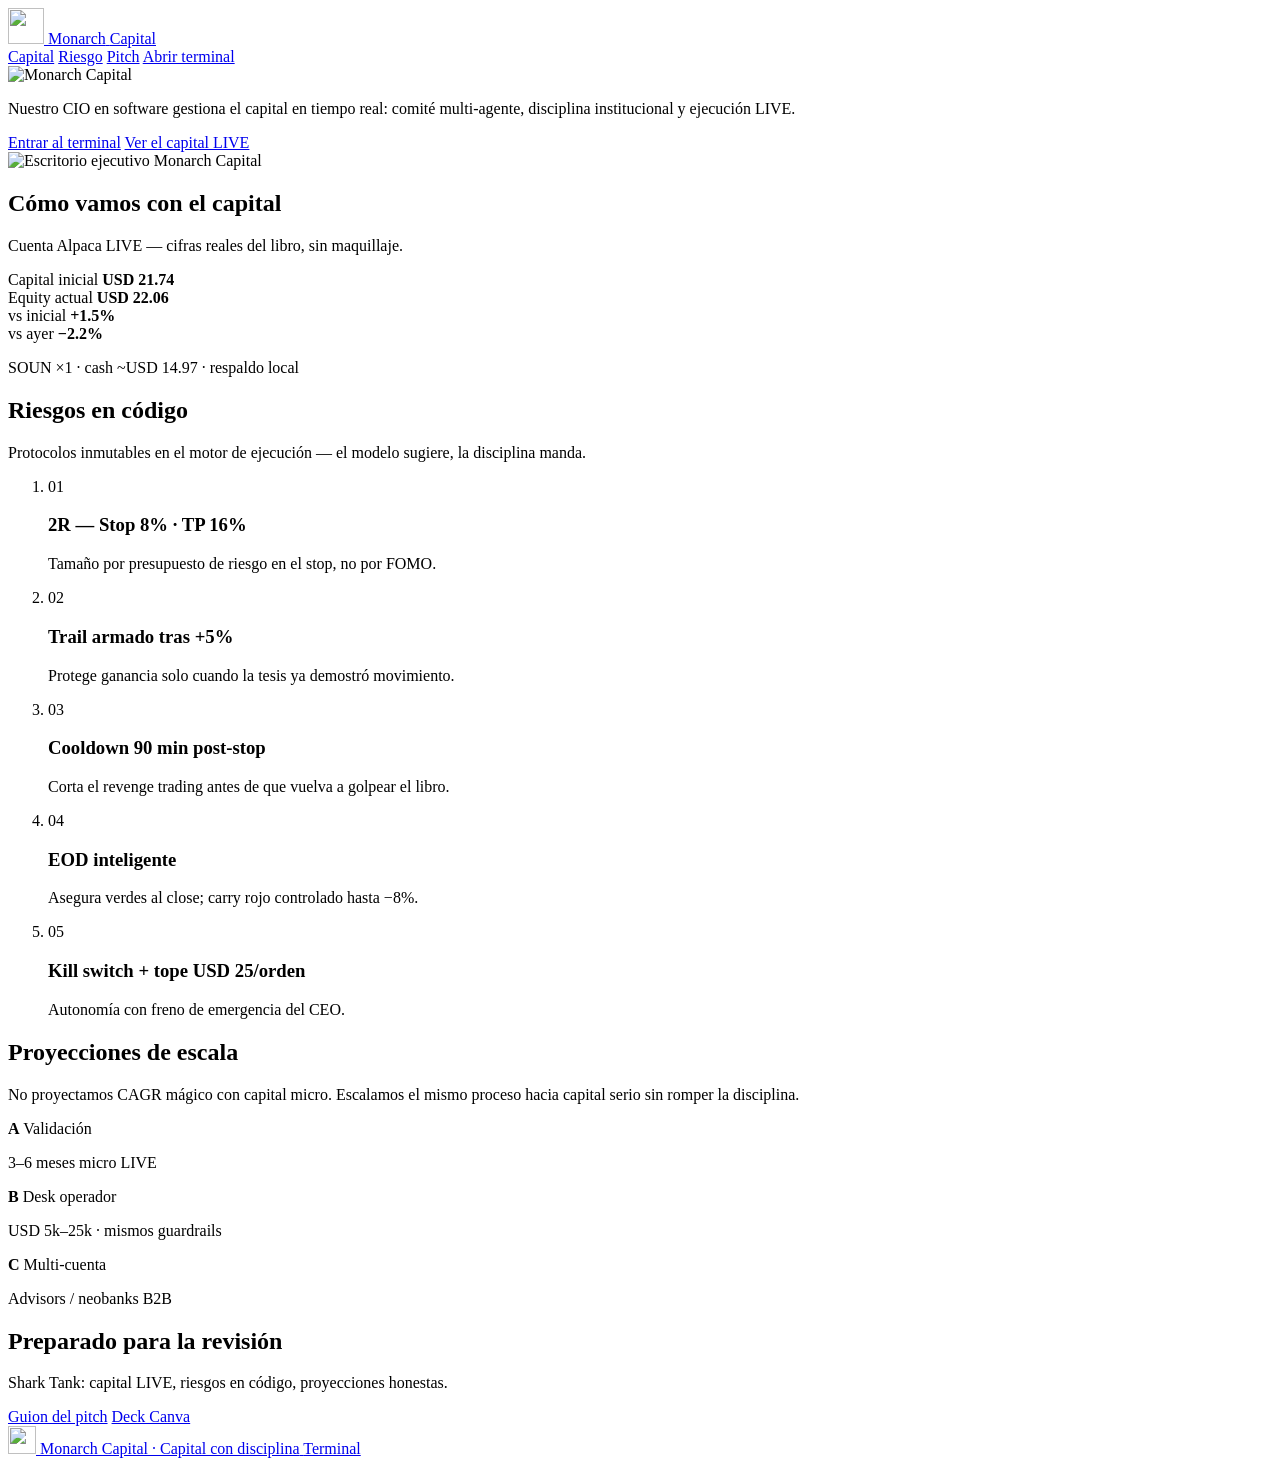
==== commit e387e023: "feat: apply Monarch crown logo and brand system Gold-on-forest logo assets, Cinzel/Outfit lockup, an" ====
--- a/dashboard/landing.html
+++ b/dashboard/landing.html
@@ -3,20 +3,26 @@
 <head>
   <meta charset="UTF-8" />
   <meta name="viewport" content="width=device-width, initial-scale=1.0, viewport-fit=cover" />
-  <meta name="theme-color" content="#08110E" />
+  <meta name="theme-color" content="#012622" />
   <meta name="description" content="Monarch Capital — escritorio de inversión autónomo. Comité multi-agente, disciplina 2R y ejecución LIVE." />
   <title>Monarch Capital</title>
   <link rel="icon" href="/dashboard/static/icon.svg" type="image/svg+xml" />
   <link rel="preconnect" href="https://fonts.googleapis.com" />
   <link rel="preconnect" href="https://fonts.gstatic.com" crossorigin />
-  <link href="https://fonts.googleapis.com/css2?family=Playfair+Display:ital,wght@0,500;0,600;1,500&family=Outfit:wght@300;400;500;600&display=swap" rel="stylesheet" />
+  <link href="https://fonts.googleapis.com/css2?family=Cinzel:wght@400;500;600&family=Outfit:wght@300;400;500;600&display=swap" rel="stylesheet" />
   <link rel="stylesheet" href="/dashboard/static/landing.css" />
 </head>
 <body>
   <div class="grain" aria-hidden="true"></div>
 
   <nav class="topnav">
-    <a class="nav-brand" href="/">Monarch Capital</a>
+    <a class="nav-brand" href="/" aria-label="Monarch Capital">
+      <img class="nav-mark" src="/dashboard/static/assets/mark.svg" alt="" width="36" height="36" />
+      <span class="nav-wordmark">
+        <span class="wm-monarch">Monarch</span>
+        <span class="wm-capital">Capital</span>
+      </span>
+    </a>
     <div class="nav-links">
       <a href="#capital">Capital</a>
       <a href="#riesgo">Riesgo</a>
@@ -28,8 +34,7 @@
   <main class="page">
     <section class="hero">
       <div class="hero-copy">
-        <p class="brand-kicker">Monarch</p>
-        <h1 class="brand-hero">Capital</h1>
+        <img class="hero-logo" src="/dashboard/static/assets/logo.svg" alt="Monarch Capital" width="420" height="276" />
         <p class="hero-line">
           Nuestro CIO en software gestiona el capital en tiempo real:
           comité multi-agente, disciplina institucional y ejecución LIVE.
@@ -149,7 +154,10 @@
   </main>
 
   <footer class="foot">
-    <span>Monarch Capital · Capital con disciplina</span>
+    <a class="foot-brand" href="/">
+      <img src="/dashboard/static/assets/mark.svg" alt="" width="28" height="28" />
+      <span>Monarch Capital · Capital con disciplina</span>
+    </a>
     <a href="/dashboard">Terminal</a>
   </footer>
 
